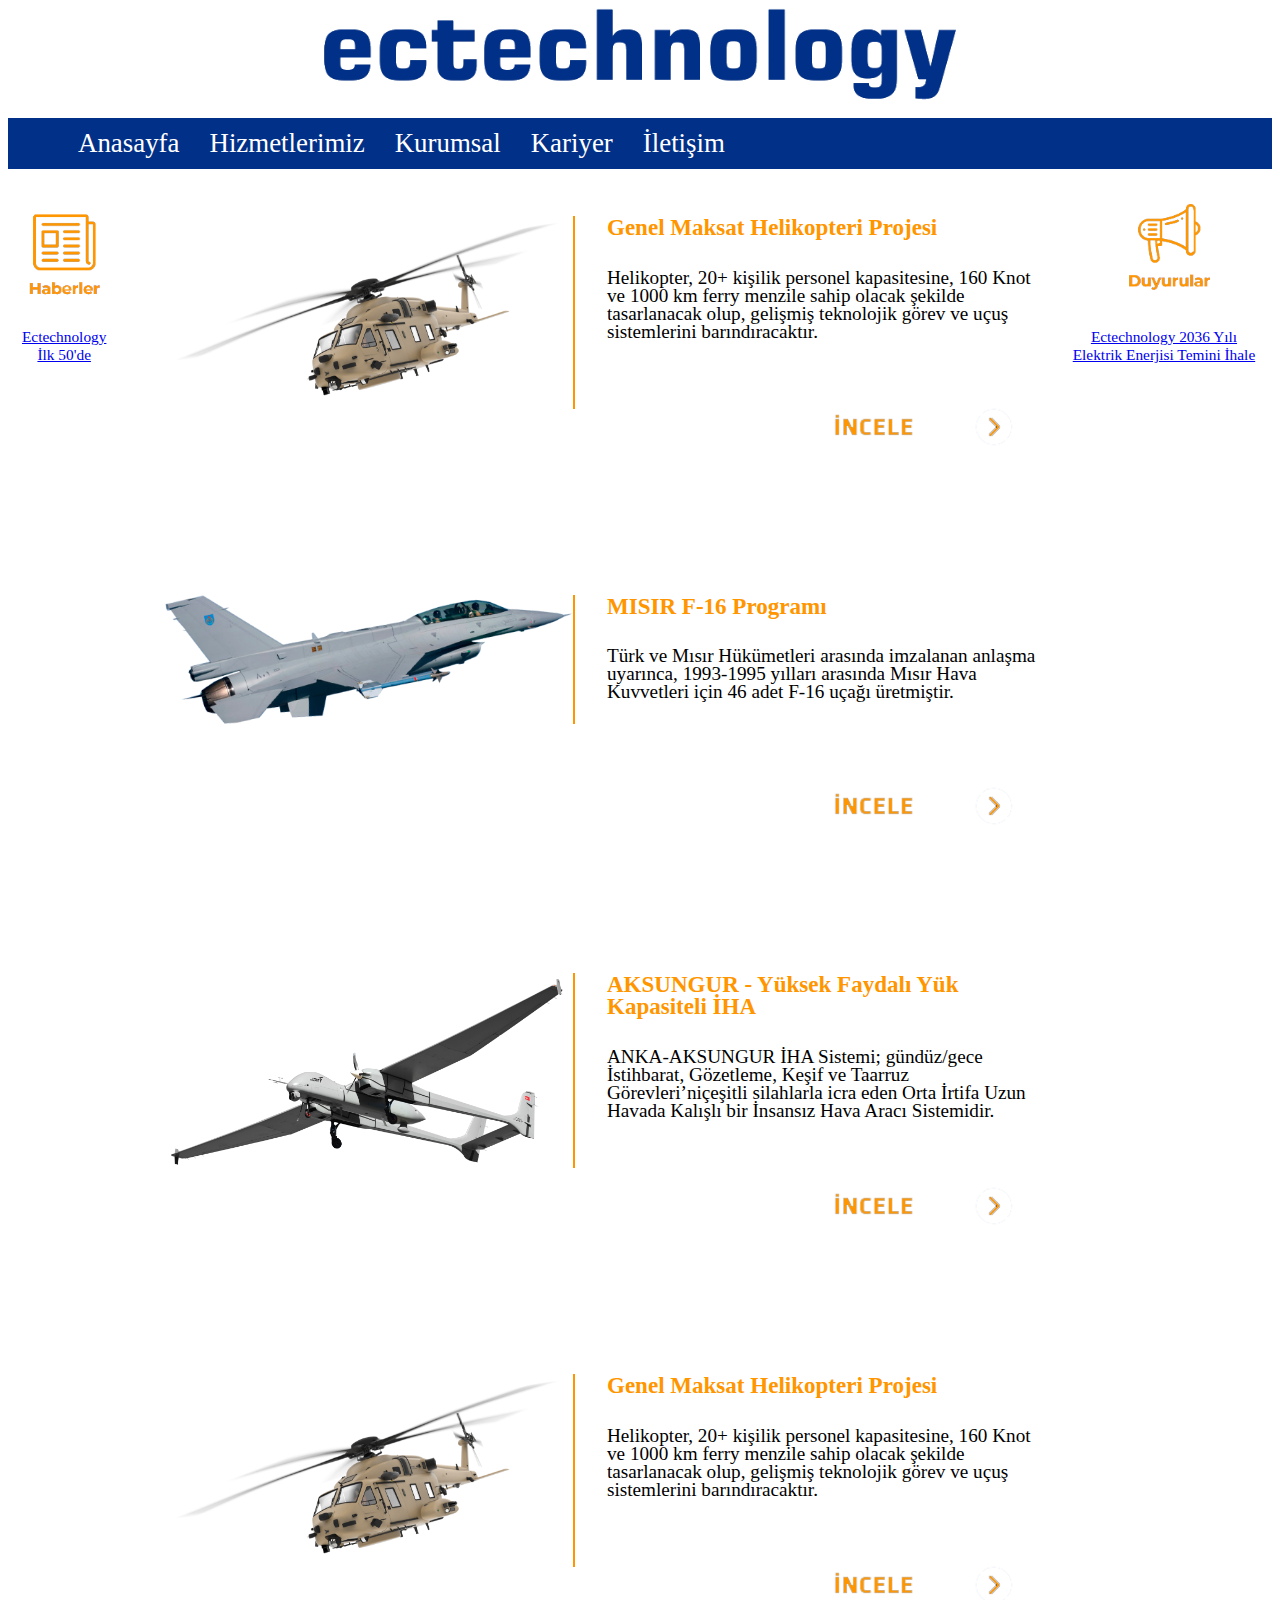
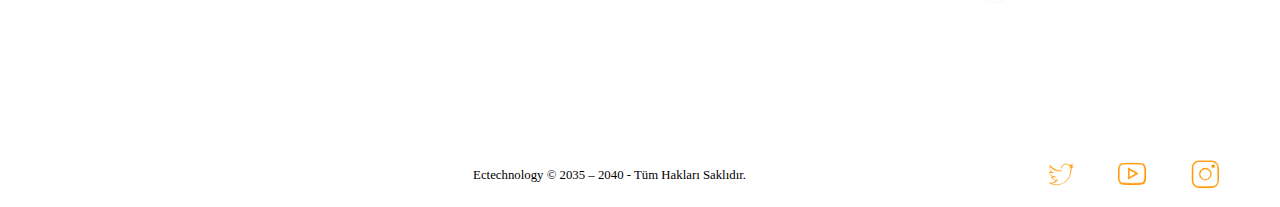
==== hizmet.html @ c64582b1 "Add files via upload" ====
<!DOCTYPE html>

<html>

<head>
<title>Ectechnology</title>
<link rel = "icon" href =  
"https://upload.wikimedia.org/wikipedia/tr/4/4e/Gazi_%C3%9Cniversitesi_logo.png" 
        type = "image/x-icon"> 
		
		<link rel="stylesheet" href="stil.css" />
		
		<meta name="viewport" content="width=device-width, initial-scale=1">


	
</head>

<body>

	
	
	<header><img class="logo" src="logo.png" alt="Ectechnology"> </header>
	
	<nav>
	<ul>
	<li><a href="index.html">Anasayfa</a></li>
	<li><a href="hizmet.html">Hizmetlerimiz</a></li>
	<li><a  href="kurum.html">Kurumsal</a></li>
	<li><a  href="kariyer.html">Kariyer</a></li>
	<li><a href="iletisim.html">İletişim</a></li>
	<div class="temizle"></div> 
	
	</ul>
	</nav>
	
	<div class="mid">
	
	<div class="cont">
	<a  href="#">
	<img class="haber" src="haberler.png" alt="Haberler" >
	
	<p class="tanitimhaber">Ectechnology İlk 50'de
				</p>
	</a>
	</div>
	
	<div class="cont">
	
	
	<ul class="hizmetler">
	<div class="product">
	
	<img class="productim" src="10ton.png" alt="Genel Maksat Helikopteri ">
	
	</div>
	
	<div class="yazi">
	<h4>Genel Maksat Helikopteri Projesi</h4>
	<p>
	Helikopter, 20+ kişilik personel kapasitesine, 160 Knot ve 1000 km ferry menzile sahip olacak şekilde tasarlanacak olup, gelişmiş teknolojik görev ve uçuş sistemlerini barındıracaktır.


	</p>
	
		<a class="inc" href="#"> <img class="incele" src="incele.png" alt="İncele "> </a>
	
	</div>
	
	
	</ul>
	<ul class="hizmetler">
	<div class="product">
	
	<img class="productim" src="mısırucak.png" alt="MISIR F-16 Programı ">
	
	</div>
	
	<div class="yazi">
	<h4>MISIR F-16 Programı</h4>
	<p>
	Türk ve Mısır Hükümetleri arasında imzalanan anlaşma uyarınca, 1993-1995 yılları arasında Mısır Hava Kuvvetleri için 46 adet F-16 uçağı üretmiştir.




	</p>
	
		<a class="inc" href="#"> <img class="incele" src="incele.png" alt="İncele "> </a>
	
	</div>
	
	
	</ul>
	<ul class="hizmetler">
	<div class="product">
	
	<img class="productim" src="aksungur.png" alt="AKSUNGUR - Yüksek Faydalı Yük Kapasiteli İHA ">
	
	</div>
	
	<div class="yazi">
	<h4>AKSUNGUR - Yüksek Faydalı Yük Kapasiteli İHA</h4>
	<p>
	ANKA-AKSUNGUR İHA Sistemi; gündüz/gece İstihbarat, Gözetleme, Keşif ve Taarruz Görevleri’niçeşitli  silahlarla icra eden Orta İrtifa Uzun Havada Kalışlı bir İnsansız Hava Aracı Sistemidir.

	</p>
	
		<a class="inc" href="#"> <img class="incele" src="incele.png" alt="İncele "> </a>
	
	</div>
	
	
	</ul>
	<ul class="hizmetler">
	<div class="product">
	
	<img class="productim" src="10ton.png" alt="Genel Maksat Helikopteri ">
	
	</div>
	
	<div class="yazi">
	<h4>Genel Maksat Helikopteri Projesi</h4>
	<p>
	Helikopter, 20+ kişilik personel kapasitesine, 160 Knot ve 1000 km ferry menzile sahip olacak şekilde tasarlanacak olup, gelişmiş teknolojik görev ve uçuş sistemlerini barındıracaktır.


	</p>
	
		<a class="inc" href="#"> <img class="incele" src="incele.png" alt="İncele "> </a>
	
	</div>
	
	
	</ul>
	
	</div>
	
	<div class="cont">
	<a href="#">
	<img class="haber" src="duyuru.png" alt="Duyurular" >
	<p class="tanitimhaber">Ectechnology 2036 Yılı Elektrik Enerjisi Temini İhale
				</p>
	</a>
	</div>
	
	</div>
	
	<footer>
		
		
		<table class="foot">
		<tr>
		<td>
		<p class="copy">Ectechnology © 2035 – 2040 - Tüm Hakları Saklıdır.
		</p>
		</td>
		
		<td><a href="#"><img class="sosyal" src="twitter.png" alt="Twitter"></a></td>
		<td><a href="#"><img class="sosyal" src="youtube.png" alt="Youtube"></a></td>
		<td><a href="#"><img class="sosyal" src="instagram.png" alt="Instagram"></a></td>
		</tr>
		</table>
	</footer>
	
	

</body


</html>
---- stil.css ----
header .logo {
	display: block;
	margin-left: auto;
    margin-right: auto;
	width: 50%;
	height: auto;
	

}
.menu{
	display:flex;
	
}
* {
  box-sizing: border-box;
}
nav{
	background: #013088;
	
}


div.mid{
	display:flex;
	
	justify-content:space-around;
}
.cont {
	
	
	
	margin-left: 5px;
    margin-right: 5px;
	
}

.cont .arac{
	display: block;
	margin-left: auto;
    margin-right: auto;
	width: 40%;
	height: auto;
	
}
.cont .tanitim{
	font-size:2.5vw;
	
	text-align: center;
	margin-left:5px;
	margin-right:5px;
	text-decoration:none;
}
.cont .tanitimhaber{
	text-decoration:none;
	text-align: center;
	margin-left:5px;
	margin-right:5px;
	font-size:1vw;
	
}
div.mid div.cont  a {
	 display:block;
	
	
	
}
div.mid div.cont a p.tanitimhaber{
	font-size:1.2vw;
	text-align:center;
}

.mid .cont .haber{

	display: block;
	margin-left: auto;
    margin-right: auto;
	max-width:8vw;
	height: auto;
	
}
.mid .cont .haber2{

	display: block;
	margin-left: auto;
    margin-right: auto;
	width: 80%;
	height: auto;
	
}

	
nav ul li{
	
	list-style:none;
	float:left;
	
	margin-left:30px;
	
}
nav ul li a{
	
	padding-left:%10;
	padding-right:%10;
	padding-top:10px;
	padding-bottom:10px;
	display:block;
	font-size:2.1vw;
	font-family: Myriad Pro;
	background: #013088;
	color:white;
	text-decoration:none;
	}
	
nav ul li a:hover{
background:lightblue;

}

footer {
	display:flex;
	
	
	width:98vw;

}
footer table.foot{
	width:98vw;

	
}
footer table.foot p.copy{
	padding-left:13vw;
	text-align:center;
	font-size:1vw;
}
	

footer table.foot td img.sosyal{
	
	width:2.2vw;
}
footer table.foot td img.sosyal:hover{
	
	filter: invert(48%) sepia(13%) saturate(3207%) hue-rotate(130deg) brightness(95%) contrast(80%);
}
    
div.mid div.cont img.haber:hover{
filter: invert(48%) sepia(13%) saturate(3207%) hue-rotate(130deg) brightness(95%) contrast(80%);
}
	
div.mid div.cont p.tanitimhaber:hover{
filter: invert(48%) sepia(13%) saturate(3207%) hue-rotate(130deg) brightness(95%) contrast(80%);
}

.temizle{clear:both;}

div.mid div.cont ul.hizmetler div.product img.productim{
	float:left;
	width:32vw;
	border-right:2px solid #ff9600;
	margin-right: 2.5vw;
	
	
}
div.mid div.cont ul.hizmetler div.yazi {
	
	margin-bottom:20vw;
}
div.mid div.cont ul.hizmetler div.yazi h4{
	color: #ff9600;
	font-family: montserratBold;
    font-size: 1.8vw;
    line-height: 22px;
    
	
}
div.mid div.cont ul.hizmetler div.yazi p{
	font-family: montserratLight;
    font-size: 1.5vw;

    line-height: 18px;
   -webkit-font-smoothing: antialiased;
    height: 70px;
    left: 130px;
	margin-bottom:3vw;
	
}
div.mid div.cont ul.hizmetler div.yazi a.inc img.incele{
	float:right;
	margin-bottom:3vw;
	width:20vw;
}
div.mid div.cont ul.hizmetler div.yazi a.inc img.incele:hover{
	
	filter: invert(48%) sepia(13%) saturate(3207%) hue-rotate(130deg) brightness(95%) contrast(80%);
}


div.mid div.cont div.iletisim{
	background:#013088;
	margin:2vw;
	width:75vw;
	
}
div.mid div.cont div.map{
	width:50vw;
	height:30vw;
	
	margin-left:15vw;
	
}
div.mid div.cont iframe{
	width:10px;
	 width: 100%;
     height: 100%;
}
div.mid div.cont div.iletisim h4.iletisimbaslik{
	font-size:1.6vw;
	color:white;
	text-align:center;
	
}
div.mid div.cont div.iletisim p.adres{
	font-size:1.3vw;
	color:white;
	text-align:center;
	
}
.kurumsal {
	
	
}
.misyon {
	float:left;
	width:6vw;	
	
	margin-right:1vw;
	
}
.misyonbaslik{
	font-size:2vw;
	color:#ff9600;;
	width:14vw;
	border-bottom:2px solid #ff9600;
}

.misyontext{
	
	font-size:1.3vw;
	
}
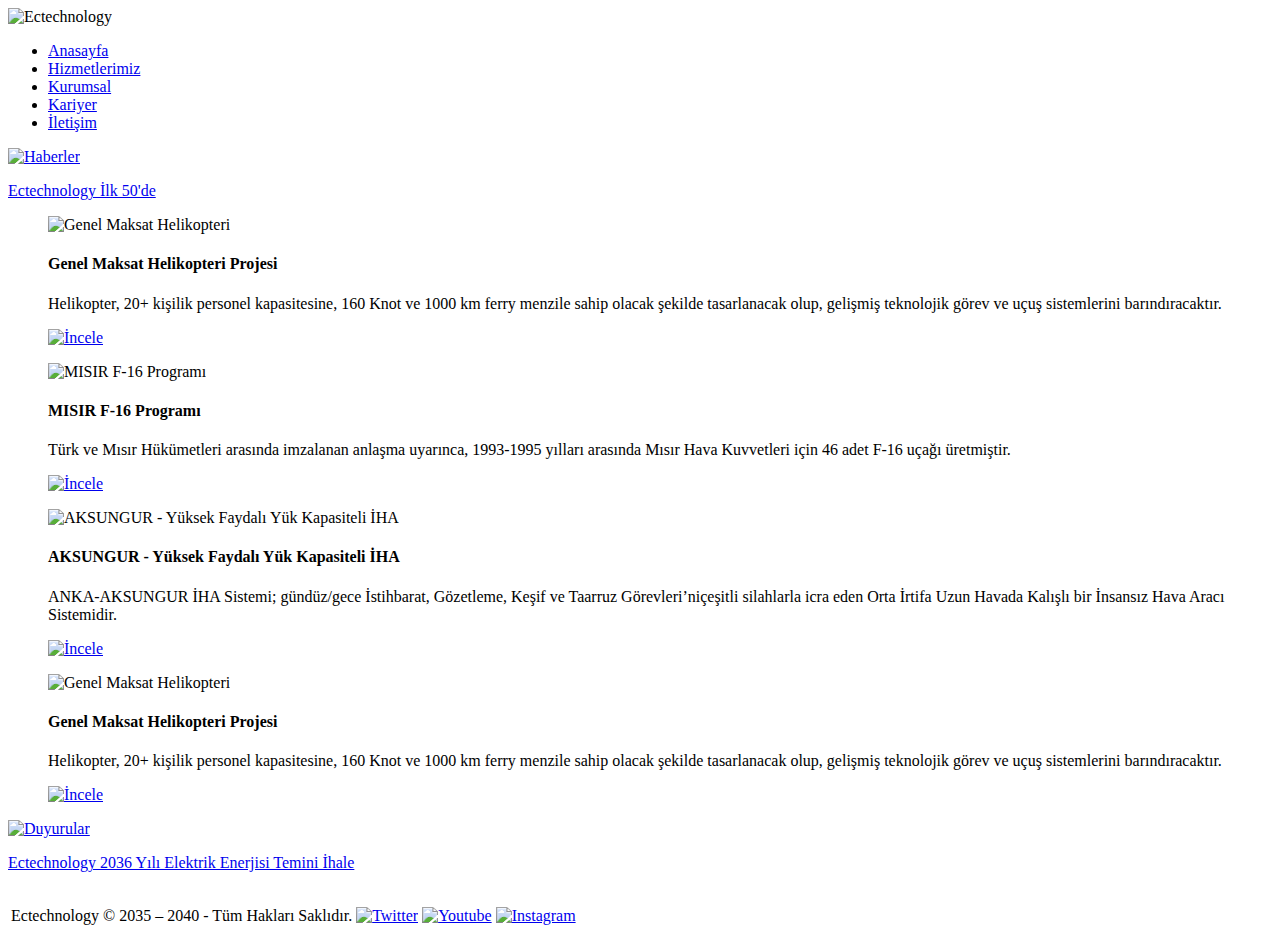
==== commit b3367ffc: "Add files via upload" ====
--- a/hizmet.html
+++ b/hizmet.html
@@ -8,7 +8,7 @@
 "https://upload.wikimedia.org/wikipedia/tr/4/4e/Gazi_%C3%9Cniversitesi_logo.png" 
         type = "image/x-icon"> 
 		
-		<link rel="stylesheet" href="stil.css" />
+		<link rel="stylesheet" href="css/stil.css" />
 		
 		<meta name="viewport" content="width=device-width, initial-scale=1">
 
@@ -20,7 +20,7 @@
 
 	
 	
-	<header><img class="logo" src="logo.png" alt="Ectechnology"> </header>
+	<header><img class="logo" src="img/logo.png" alt="Ectechnology"> </header>
 	
 	<nav>
 	<ul>
@@ -38,7 +38,7 @@
 	
 	<div class="cont">
 	<a  href="#">
-	<img class="haber" src="haberler.png" alt="Haberler" >
+	<img class="haber" src="img/haberler.png" alt="Haberler" >
 	
 	<p class="tanitimhaber">Ectechnology İlk 50'de
 				</p>
@@ -51,7 +51,7 @@
 	<ul class="hizmetler">
 	<div class="product">
 	
-	<img class="productim" src="10ton.png" alt="Genel Maksat Helikopteri ">
+	<img class="productim" src="img/10ton.png" alt="Genel Maksat Helikopteri ">
 	
 	</div>
 	
@@ -63,7 +63,7 @@
 
 	</p>
 	
-		<a class="inc" href="#"> <img class="incele" src="incele.png" alt="İncele "> </a>
+		<a class="inc" href="#"> <img class="incele" src="img/incele.png" alt="İncele "> </a>
 	
 	</div>
 	
@@ -72,7 +72,7 @@
 	<ul class="hizmetler">
 	<div class="product">
 	
-	<img class="productim" src="mısırucak.png" alt="MISIR F-16 Programı ">
+	<img class="productim" src="img/mısırucak.png" alt="MISIR F-16 Programı ">
 	
 	</div>
 	
@@ -86,7 +86,7 @@
 
 	</p>
 	
-		<a class="inc" href="#"> <img class="incele" src="incele.png" alt="İncele "> </a>
+		<a class="inc" href="#"> <img class="incele" src="img/incele.png" alt="İncele "> </a>
 	
 	</div>
 	
@@ -95,7 +95,7 @@
 	<ul class="hizmetler">
 	<div class="product">
 	
-	<img class="productim" src="aksungur.png" alt="AKSUNGUR - Yüksek Faydalı Yük Kapasiteli İHA ">
+	<img class="productim" src="img/aksungur.png" alt="AKSUNGUR - Yüksek Faydalı Yük Kapasiteli İHA ">
 	
 	</div>
 	
@@ -106,7 +106,7 @@
 
 	</p>
 	
-		<a class="inc" href="#"> <img class="incele" src="incele.png" alt="İncele "> </a>
+		<a class="inc" href="#"> <img class="incele" src="img/incele.png" alt="İncele "> </a>
 	
 	</div>
 	
@@ -115,7 +115,7 @@
 	<ul class="hizmetler">
 	<div class="product">
 	
-	<img class="productim" src="10ton.png" alt="Genel Maksat Helikopteri ">
+	<img class="productim" src="img/10ton.png" alt="Genel Maksat Helikopteri ">
 	
 	</div>
 	
@@ -127,7 +127,7 @@
 
 	</p>
 	
-		<a class="inc" href="#"> <img class="incele" src="incele.png" alt="İncele "> </a>
+		<a class="inc" href="#"> <img class="incele" src="img/incele.png" alt="İncele "> </a>
 	
 	</div>
 	
@@ -138,7 +138,7 @@
 	
 	<div class="cont">
 	<a href="#">
-	<img class="haber" src="duyuru.png" alt="Duyurular" >
+	<img class="haber" src="img/duyuru.png" alt="Duyurular" >
 	<p class="tanitimhaber">Ectechnology 2036 Yılı Elektrik Enerjisi Temini İhale
 				</p>
 	</a>
@@ -156,9 +156,9 @@
 		</p>
 		</td>
 		
-		<td><a href="#"><img class="sosyal" src="twitter.png" alt="Twitter"></a></td>
-		<td><a href="#"><img class="sosyal" src="youtube.png" alt="Youtube"></a></td>
-		<td><a href="#"><img class="sosyal" src="instagram.png" alt="Instagram"></a></td>
+		<td><a href="#"><img class="sosyal" src="img/twitter.png" alt="Twitter"></a></td>
+		<td><a href="#"><img class="sosyal" src="img/youtube.png" alt="Youtube"></a></td>
+		<td><a href="#"><img class="sosyal" src="img/instagram.png" alt="Instagram"></a></td>
 		</tr>
 		</table>
 	</footer>
